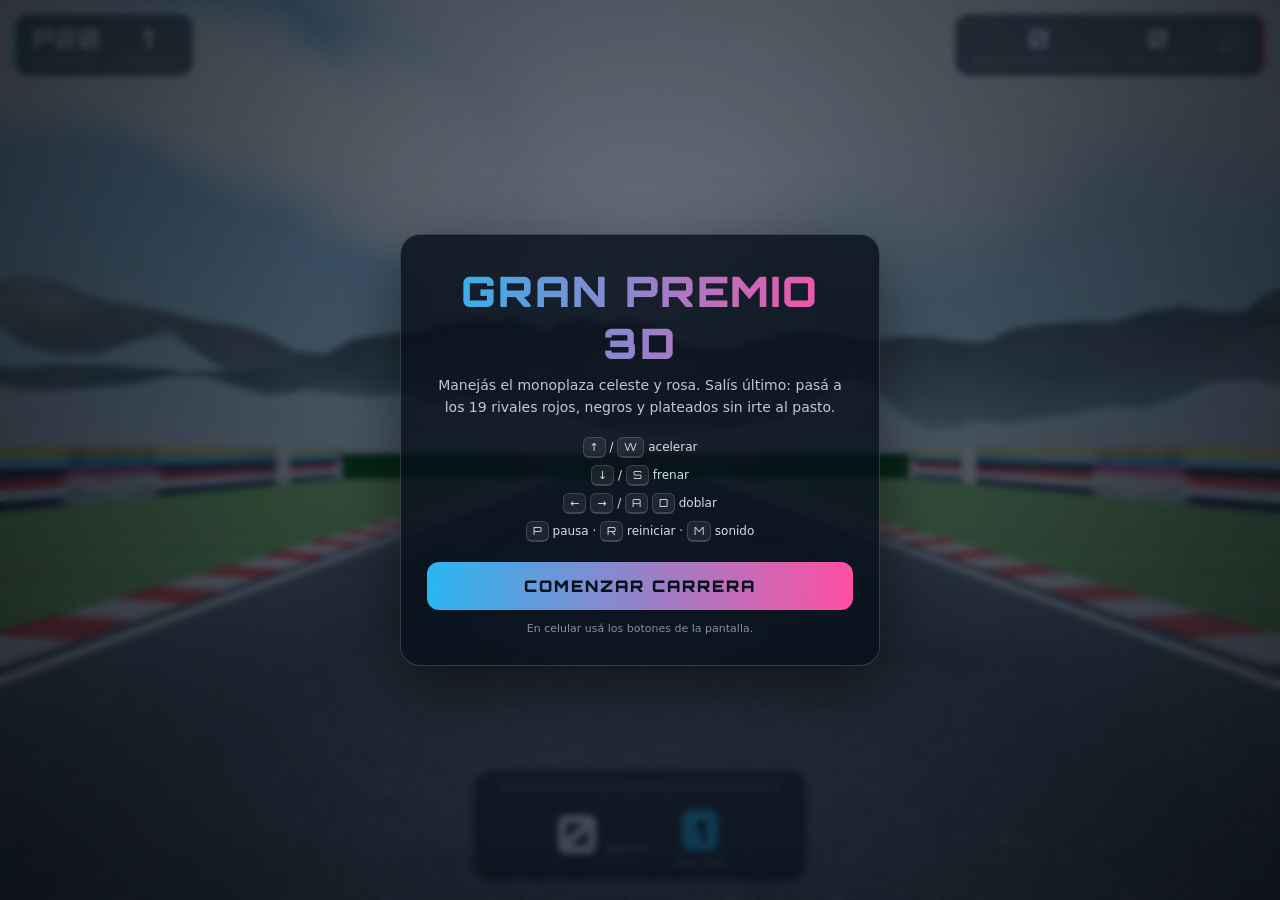
==== index.html @ 5a503cb6 "Juego de Fórmula 1 en 3D con pista, cordillera y APK de Android Juego completo de carreras en Three." ====
<!DOCTYPE html>
<html lang="es">
<head>
<meta charset="utf-8">
<meta name="viewport" content="width=device-width, initial-scale=1, maximum-scale=1, user-scalable=no, viewport-fit=cover">
<title>Gran Premio 3D — Fórmula 1</title>
<link rel="preconnect" href="https://fonts.googleapis.com">
<link rel="preconnect" href="https://fonts.gstatic.com" crossorigin>
<link href="https://fonts.googleapis.com/css2?family=Orbitron:wght@600;800;900&display=swap" rel="stylesheet">
<meta name="theme-color" content="#0a1420">
<meta name="mobile-web-app-capable" content="yes">
<meta name="apple-mobile-web-app-capable" content="yes">
<meta name="apple-mobile-web-app-status-bar-style" content="black-translucent">
<link rel="manifest" href="manifest.webmanifest">
<link rel="icon" href="icons/icon-192.png">
<link rel="apple-touch-icon" href="icons/icon-192.png">
<link rel="stylesheet" href="css/style.css">
</head>
<body>
  <canvas id="scene"></canvas>

  <div id="hud">
    <div class="panel tl">
      <div class="stat"><b id="pos">P20</b><span>posición</span></div>
      <div class="stat"><b id="lap">1</b><span>vuelta</span></div>
    </div>

    <div class="panel tr">
      <div class="stat"><b id="passes">0</b><span>adelantamientos</span></div>
      <div class="stat"><b id="best">0</b><span>vel. máx</span></div>
      <button id="mute" title="Sonido (M)">🔊</button>
    </div>

    <div id="dash">
      <div id="revbar"></div>
      <div class="readout">
        <div class="speedbox"><b id="speed">0</b><span>km/h</span></div>
        <div class="gearbox"><b id="gear">1</b><span>marcha</span></div>
      </div>
    </div>

    <div id="msg"></div>

    <div id="touch">
      <div class="pad left">
        <button id="tc-left" aria-label="Izquierda">◀</button>
        <button id="tc-right" aria-label="Derecha">▶</button>
      </div>
      <div class="pad right">
        <button id="tc-brake" aria-label="Freno">FRENO</button>
        <button id="tc-gas" aria-label="Acelerar">GAS</button>
      </div>
    </div>
  </div>

  <div id="overlay">
    <div class="card">
      <h1>GRAN PREMIO <span>3D</span></h1>
      <p class="tagline">Manejás el monoplaza celeste y rosa. Salís último: pasá a los 19 rivales rojos, negros y plateados sin irte al pasto.</p>
      <ul class="controls">
        <li><kbd>↑</kbd> / <kbd>W</kbd> acelerar</li>
        <li><kbd>↓</kbd> / <kbd>S</kbd> frenar</li>
        <li><kbd>←</kbd> <kbd>→</kbd> / <kbd>A</kbd> <kbd>D</kbd> doblar</li>
        <li><kbd>P</kbd> pausa · <kbd>R</kbd> reiniciar · <kbd>M</kbd> sonido</li>
      </ul>
      <button id="startbtn">COMENZAR CARRERA</button>
      <p class="hint">En celular usá los botones de la pantalla.</p>
    </div>
  </div>

  <script src="vendor/three.min.js"></script>
  <script src="js/textures.js"></script>
  <script src="js/terrain.js"></script>
  <script src="js/track.js"></script>
  <script src="js/car.js"></script>
  <script src="js/sky.js"></script>
  <script src="js/game.js"></script>
  <script>
    // Instalable y jugable sin conexion (no aplica dentro del APK: file://)
    if ('serviceWorker' in navigator && location.protocol.indexOf('http') === 0) {
      window.addEventListener('load', function () {
        navigator.serviceWorker.register('sw.js').catch(function () {});
      });
    }
  </script>
</body>
</html>
---- css/style.css ----
:root {
  --celeste: #2ab6f0;
  --rosa: #ff4fa3;
  --panel: rgba(10, 18, 28, 0.62);
  --line: rgba(255, 255, 255, 0.16);
  --font: 'Orbitron', 'Segoe UI', system-ui, sans-serif;
}

* { box-sizing: border-box; }

html, body {
  margin: 0;
  padding: 0;
  height: 100%;
  overflow: hidden;
  background: #0a1420;
  color: #eaf4ff;
  font-family: var(--font);
  -webkit-tap-highlight-color: transparent;
}

#scene { display: block; width: 100vw; height: 100vh; }

#hud {
  position: fixed;
  inset: 0;
  pointer-events: none;
  padding: max(14px, env(safe-area-inset-top)) max(14px, env(safe-area-inset-right)) max(14px, env(safe-area-inset-bottom)) max(14px, env(safe-area-inset-left));
}

.panel {
  position: absolute;
  display: flex;
  gap: 18px;
  align-items: center;
  padding: 10px 16px;
  background: var(--panel);
  border: 1px solid var(--line);
  border-radius: 14px;
  backdrop-filter: blur(6px);
}
.panel.tl { top: 14px; left: 14px; border-left: 3px solid var(--celeste); }
.panel.tr { top: 14px; right: 14px; border-right: 3px solid var(--rosa); }

.stat { display: flex; flex-direction: column; align-items: center; line-height: 1; }
.stat b { font-size: 26px; font-weight: 800; letter-spacing: 1px; }
.stat span { margin-top: 5px; font-size: 9px; letter-spacing: 2px; text-transform: uppercase; opacity: .62; }

#mute {
  pointer-events: auto;
  border: 1px solid var(--line);
  background: rgba(255, 255, 255, .07);
  color: #fff;
  font-size: 17px;
  border-radius: 10px;
  width: 38px; height: 38px;
  cursor: pointer;
}

#dash {
  position: absolute;
  left: 50%;
  bottom: 18px;
  transform: translateX(-50%);
  display: flex;
  flex-direction: column;
  align-items: center;
  gap: 8px;
  padding: 12px 24px 14px;
  background: var(--panel);
  border: 1px solid var(--line);
  border-radius: 18px;
  backdrop-filter: blur(6px);
  min-width: 300px;
}

#revbar { display: flex; gap: 4px; }
#revbar i {
  width: 12px; height: 8px;
  border-radius: 2px;
  background: rgba(255, 255, 255, .13);
  transition: background .06s linear;
}
#revbar i.on { background: #45f08a; box-shadow: 0 0 8px rgba(69, 240, 138, .8); }
#revbar i.amber.on { background: #ffd23f; box-shadow: 0 0 8px rgba(255, 210, 63, .8); }
#revbar i.red.on { background: #ff3b57; box-shadow: 0 0 10px rgba(255, 59, 87, .9); }

.readout { display: flex; align-items: flex-end; gap: 26px; }
.speedbox { display: flex; align-items: baseline; gap: 8px; }
.speedbox b { font-size: 54px; font-weight: 900; letter-spacing: -1px; font-variant-numeric: tabular-nums; }
.speedbox span { font-size: 12px; letter-spacing: 2px; opacity: .65; }
.gearbox { display: flex; flex-direction: column; align-items: center; }
.gearbox b {
  font-size: 30px; font-weight: 800; color: #0a1420;
  background: var(--celeste);
  border-radius: 9px;
  padding: 2px 12px;
}
.gearbox span { margin-top: 5px; font-size: 9px; letter-spacing: 2px; opacity: .62; }

#msg {
  position: absolute;
  top: 22%;
  left: 50%;
  transform: translate(-50%, -10px);
  font-size: clamp(20px, 4vw, 36px);
  font-weight: 900;
  letter-spacing: 3px;
  text-shadow: 0 4px 24px rgba(0, 0, 0, .65);
  color: #fff;
  opacity: 0;
  transition: opacity .2s ease, transform .2s ease;
  white-space: nowrap;
}
#msg.show { opacity: 1; transform: translate(-50%, 0); }

body.offtrack #dash { box-shadow: 0 0 0 2px var(--rosa); }

/* controles tactiles */
#touch { position: absolute; inset: auto 0 0 0; display: none; justify-content: space-between; padding: 0 16px 18px; }
#touch .pad { display: flex; gap: 12px; pointer-events: auto; }
#touch button {
  width: 74px; height: 74px;
  border-radius: 50%;
  border: 1px solid var(--line);
  background: rgba(10, 18, 28, .6);
  color: #fff;
  font-family: var(--font);
  font-size: 15px;
  font-weight: 700;
  backdrop-filter: blur(4px);
}
#touch button:active { background: rgba(42, 182, 240, .5); }
#tc-gas { background: rgba(42, 182, 240, .35) !important; }
#tc-brake { background: rgba(255, 79, 163, .3) !important; }

@media (hover: none) and (pointer: coarse) {
  #touch { display: flex; }
  #dash { bottom: 108px; min-width: 240px; padding: 10px 16px 12px; }
  .speedbox b { font-size: 40px; }
  #revbar i { width: 9px; }
}

/* pantalla inicial */
#overlay {
  position: fixed;
  inset: 0;
  display: grid;
  place-items: center;
  padding: 20px;
  background: radial-gradient(circle at 50% 35%, rgba(12, 30, 50, .55), rgba(4, 9, 16, .88));
  backdrop-filter: blur(3px);
  transition: opacity .35s ease;
}
#overlay.hidden { opacity: 0; pointer-events: none; }

.card {
  max-width: 480px;
  width: 100%;
  text-align: center;
  padding: 30px 26px;
  background: rgba(8, 16, 26, .82);
  border: 1px solid var(--line);
  border-radius: 20px;
  box-shadow: 0 26px 70px rgba(0, 0, 0, .55);
}
.card h1 {
  margin: 0 0 6px;
  font-size: clamp(28px, 6vw, 42px);
  font-weight: 900;
  letter-spacing: 2px;
  background: linear-gradient(92deg, var(--celeste), var(--rosa));
  -webkit-background-clip: text;
  background-clip: text;
  color: transparent;
}
.card h1 span { color: transparent; }
.tagline { margin: 0 0 18px; font-family: system-ui, sans-serif; font-size: 14px; line-height: 1.55; opacity: .8; }
.controls { list-style: none; margin: 0 0 20px; padding: 0; display: grid; gap: 7px; font-size: 12px; font-family: system-ui, sans-serif; opacity: .9; }
kbd {
  display: inline-block;
  min-width: 22px;
  padding: 2px 6px;
  border: 1px solid var(--line);
  border-bottom-width: 2px;
  border-radius: 6px;
  background: rgba(255, 255, 255, .08);
  font-family: var(--font);
  font-size: 11px;
}
#startbtn {
  width: 100%;
  padding: 14px 18px;
  border: 0;
  border-radius: 12px;
  background: linear-gradient(92deg, var(--celeste), var(--rosa));
  color: #06121d;
  font-family: var(--font);
  font-size: 16px;
  font-weight: 900;
  letter-spacing: 2px;
  cursor: pointer;
}
#startbtn:hover { filter: brightness(1.08); }
.hint { margin: 12px 0 0; font-size: 11px; font-family: system-ui, sans-serif; opacity: .55; }
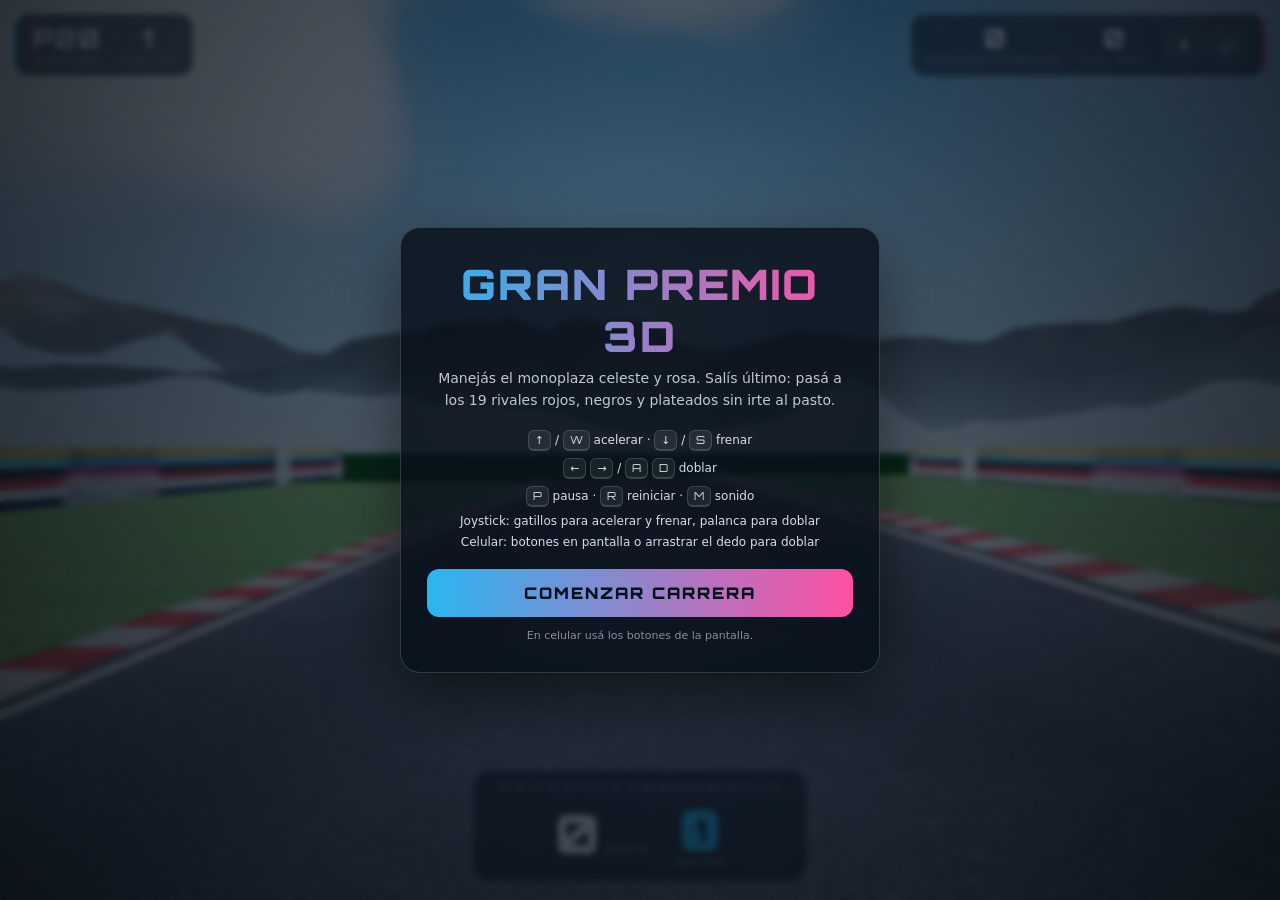
==== commit b50a8272: "Mejor manejo, más efectos y arreglo de bugs Controles: - Módulo de entrada propio con joystick (pala" ====
--- a/index.html
+++ b/index.html
@@ -28,7 +28,10 @@
     <div class="panel tr">
       <div class="stat"><b id="passes">0</b><span>adelantamientos</span></div>
       <div class="stat"><b id="best">0</b><span>vel. máx</span></div>
-      <button id="mute" title="Sonido (M)">🔊</button>
+      <div class="btns">
+        <button id="pausebtn" title="Pausa (P)" aria-label="Pausa">II</button>
+        <button id="mute" title="Sonido (M)" aria-label="Sonido" aria-pressed="false">🔊</button>
+      </div>
     </div>
 
     <div id="dash">
@@ -39,6 +42,7 @@
       </div>
     </div>
 
+    <div id="rush" aria-hidden="true"></div>
     <div id="msg"></div>
 
     <div id="touch">
@@ -58,10 +62,11 @@
       <h1>GRAN PREMIO <span>3D</span></h1>
       <p class="tagline">Manejás el monoplaza celeste y rosa. Salís último: pasá a los 19 rivales rojos, negros y plateados sin irte al pasto.</p>
       <ul class="controls">
-        <li><kbd>↑</kbd> / <kbd>W</kbd> acelerar</li>
-        <li><kbd>↓</kbd> / <kbd>S</kbd> frenar</li>
+        <li><kbd>↑</kbd> / <kbd>W</kbd> acelerar · <kbd>↓</kbd> / <kbd>S</kbd> frenar</li>
         <li><kbd>←</kbd> <kbd>→</kbd> / <kbd>A</kbd> <kbd>D</kbd> doblar</li>
         <li><kbd>P</kbd> pausa · <kbd>R</kbd> reiniciar · <kbd>M</kbd> sonido</li>
+        <li>Joystick: gatillos para acelerar y frenar, palanca para doblar</li>
+        <li>Celular: botones en pantalla o arrastrar el dedo para doblar</li>
       </ul>
       <button id="startbtn">COMENZAR CARRERA</button>
       <p class="hint">En celular usá los botones de la pantalla.</p>
@@ -69,7 +74,9 @@
   </div>
 
   <script src="vendor/three.min.js"></script>
+  <script src="js/input.js"></script>
   <script src="js/textures.js"></script>
+  <script src="js/fx.js"></script>
   <script src="js/terrain.js"></script>
   <script src="js/track.js"></script>
   <script src="js/car.js"></script>
--- a/css/style.css
+++ b/css/style.css
@@ -43,19 +43,25 @@
 .panel.tr { top: 14px; right: 14px; border-right: 3px solid var(--rosa); }
 
 .stat { display: flex; flex-direction: column; align-items: center; line-height: 1; }
-.stat b { font-size: 26px; font-weight: 800; letter-spacing: 1px; }
+.stat b { font-size: 26px; font-weight: 800; letter-spacing: 1px; font-variant-numeric: tabular-nums; }
 .stat span { margin-top: 5px; font-size: 9px; letter-spacing: 2px; text-transform: uppercase; opacity: .62; }
 
-#mute {
+.btns { display: flex; gap: 6px; }
+.btns button {
   pointer-events: auto;
   border: 1px solid var(--line);
   background: rgba(255, 255, 255, .07);
   color: #fff;
-  font-size: 17px;
+  font-family: var(--font);
+  font-size: 15px;
+  font-weight: 700;
   border-radius: 10px;
   width: 38px; height: 38px;
   cursor: pointer;
-}
+  touch-action: manipulation;
+}
+.btns button:hover { background: rgba(255, 255, 255, .14); }
+.btns button:focus-visible { outline: 2px solid var(--celeste); outline-offset: 2px; }
 
 #dash {
   position: absolute;
@@ -116,11 +122,35 @@
 
 body.offtrack #dash { box-shadow: 0 0 0 2px var(--rosa); }
 
+/* Halo de velocidad: se cierra la vista cuando el auto vuela. */
+#rush {
+  position: absolute;
+  inset: 0;
+  pointer-events: none;
+  opacity: 0;
+  transition: opacity .25s linear;
+  background:
+    radial-gradient(ellipse 62% 58% at 50% 50%, rgba(0, 0, 0, 0) 55%, rgba(4, 10, 18, .55) 100%),
+    linear-gradient(90deg, rgba(42, 182, 240, .16), rgba(0, 0, 0, 0) 18%, rgba(0, 0, 0, 0) 82%, rgba(255, 79, 163, .16));
+}
+
+/* Pausa: se oscurece la escena. */
+body.paused::after {
+  content: '';
+  position: fixed;
+  inset: 0;
+  background: rgba(4, 10, 18, .55);
+  pointer-events: none;
+  z-index: 5;
+}
+body.paused #msg { z-index: 6; }
+
 /* controles tactiles */
 #touch { position: absolute; inset: auto 0 0 0; display: none; justify-content: space-between; padding: 0 16px 18px; }
 #touch .pad { display: flex; gap: 12px; pointer-events: auto; }
 #touch button {
-  width: 74px; height: 74px;
+  width: 88px; height: 88px;
+  touch-action: none;
   border-radius: 50%;
   border: 1px solid var(--line);
   background: rgba(10, 18, 28, .6);
@@ -136,7 +166,7 @@
 
 @media (hover: none) and (pointer: coarse) {
   #touch { display: flex; }
-  #dash { bottom: 108px; min-width: 240px; padding: 10px 16px 12px; }
+  #dash { bottom: 120px; min-width: 240px; padding: 10px 16px 12px; }
   .speedbox b { font-size: 40px; }
   #revbar i { width: 9px; }
 }
@@ -203,3 +233,8 @@
 }
 #startbtn:hover { filter: brightness(1.08); }
 .hint { margin: 12px 0 0; font-size: 11px; font-family: system-ui, sans-serif; opacity: .55; }
+
+
+@media (prefers-reduced-motion: reduce) {
+  #msg, #rush, #overlay { transition: none; }
+}
